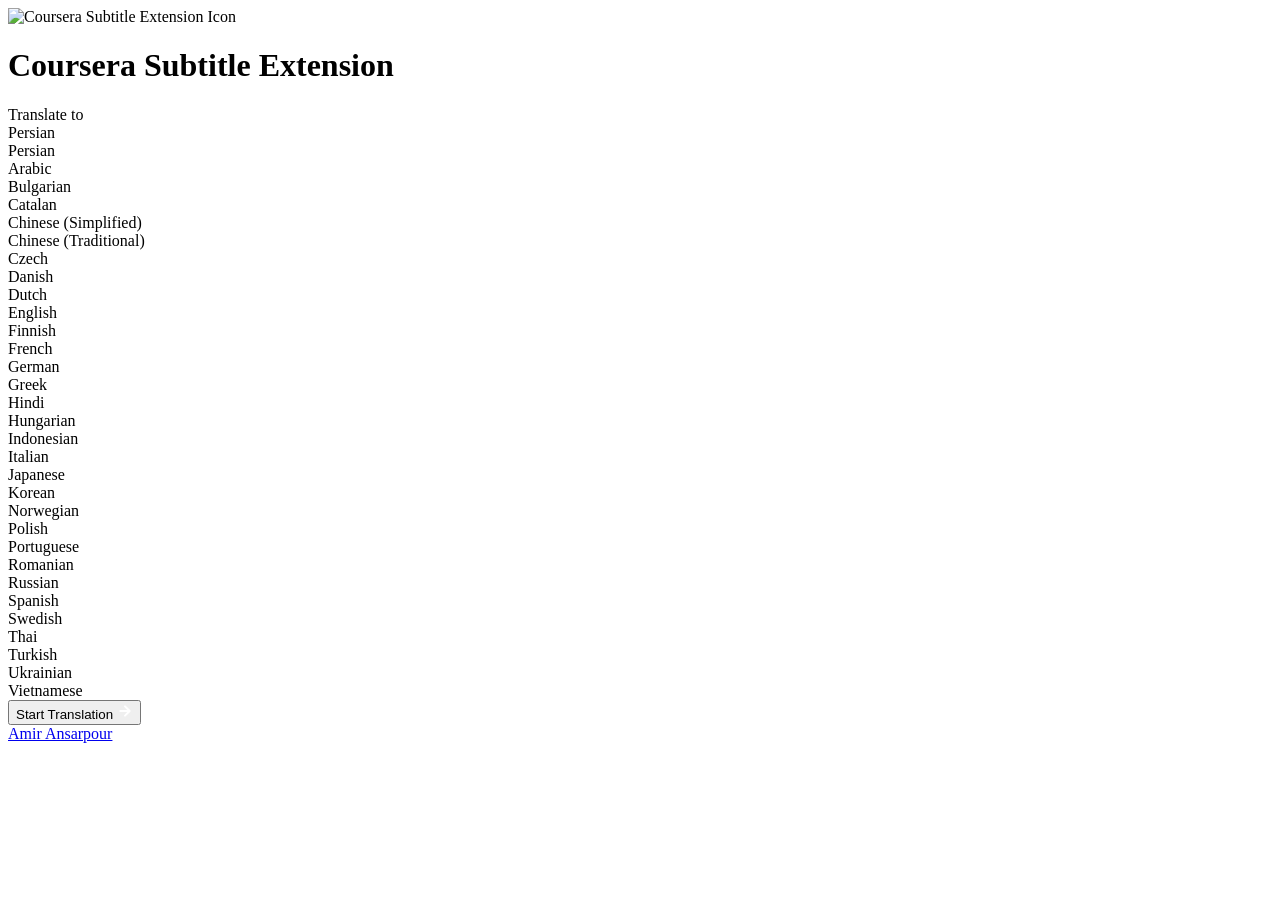
==== index.html @ ac2ec1f6 "add lang" ====
<!doctype html>
<html lang="en">
  <head>
    <meta charset="UTF-8" />
    <meta name="viewport" content="width=device-width, initial-scale=1.0" />
    <title>Coursera Subtitle Extension</title>
    <link rel="stylesheet" href="css/index.css" />
  </head>
  <body>
    <div id="main-div">
      <header>
        <div class="app-icon">
          <img
            class="app-icon-png"
            src="images/128.png"
            alt="Coursera Subtitle Extension Icon"
          />
        </div>
        <h1>Coursera Subtitle Extension</h1>
      </header>

      <div class="dropdown-container" id="dropdownContainer">
        <span class="label">Translate to</span>
        <div class="custom-select" id="selectTrigger">
          <span id="selectedLabel">Persian</span>
          <div class="arrow-icon"></div>
        </div>
        <div class="options-menu" id="optionsMenu">
          <div class="option" data-value="fa">Persian</div>
          <div class="option" data-value="ar">Arabic</div>
          <div class="option" data-value="bg">Bulgarian</div>
          <div class="option" data-value="ca">Catalan</div>
          <div class="option" data-value="zh-CN">Chinese (Simplified)</div>
          <div class="option" data-value="zh-TW">Chinese (Traditional)</div>
          <div class="option" data-value="cs">Czech</div>
          <div class="option" data-value="da">Danish</div>
          <div class="option" data-value="nl">Dutch</div>
          <div class="option" data-value="en">English</div>
          <div class="option" data-value="fi">Finnish</div>
          <div class="option" data-value="fr">French</div>
          <div class="option" data-value="de">German</div>
          <div class="option" data-value="el">Greek</div>
          <div class="option" data-value="hi">Hindi</div>
          <div class="option" data-value="hu">Hungarian</div>
          <div class="option" data-value="id">Indonesian</div>
          <div class="option" data-value="it">Italian</div>
          <div class="option" data-value="ja">Japanese</div>
          <div class="option" data-value="ko">Korean</div>
          <div class="option" data-value="no">Norwegian</div>
          <div class="option" data-value="pl">Polish</div>
          <div class="option" data-value="pt">Portuguese</div>
          <div class="option" data-value="ro">Romanian</div>
          <div class="option" data-value="ru">Russian</div>
          <div class="option" data-value="es">Spanish</div>
          <div class="option" data-value="sv">Swedish</div>
          <div class="option" data-value="th">Thai</div>
          <div class="option" data-value="tr">Turkish</div>
          <div class="option" data-value="uk">Ukrainian</div>
          <div class="option" data-value="vi">Vietnamese</div>
        </div>
      </div>

      <input type="hidden" id="lang" value="fa" />

      <button id="translateBtn">
        <span>Start Translation</span>
        <svg
          width="16"
          height="16"
          viewBox="0 0 24 24"
          fill="none"
          stroke="white"
          stroke-width="3"
          stroke-linecap="round"
          stroke-linejoin="round"
        >
          <path d="M5 12h14M12 5l7 7-7 7"></path>
        </svg>
      </button>

      <footer>
        <a href="https://amiransarpour.ir/" target="_blank">Amir Ansarpour</a>
      </footer>
    </div>

    <script src="js/drop.js"></script>
    <script src="js/index.js"></script>
  </body>
</html>
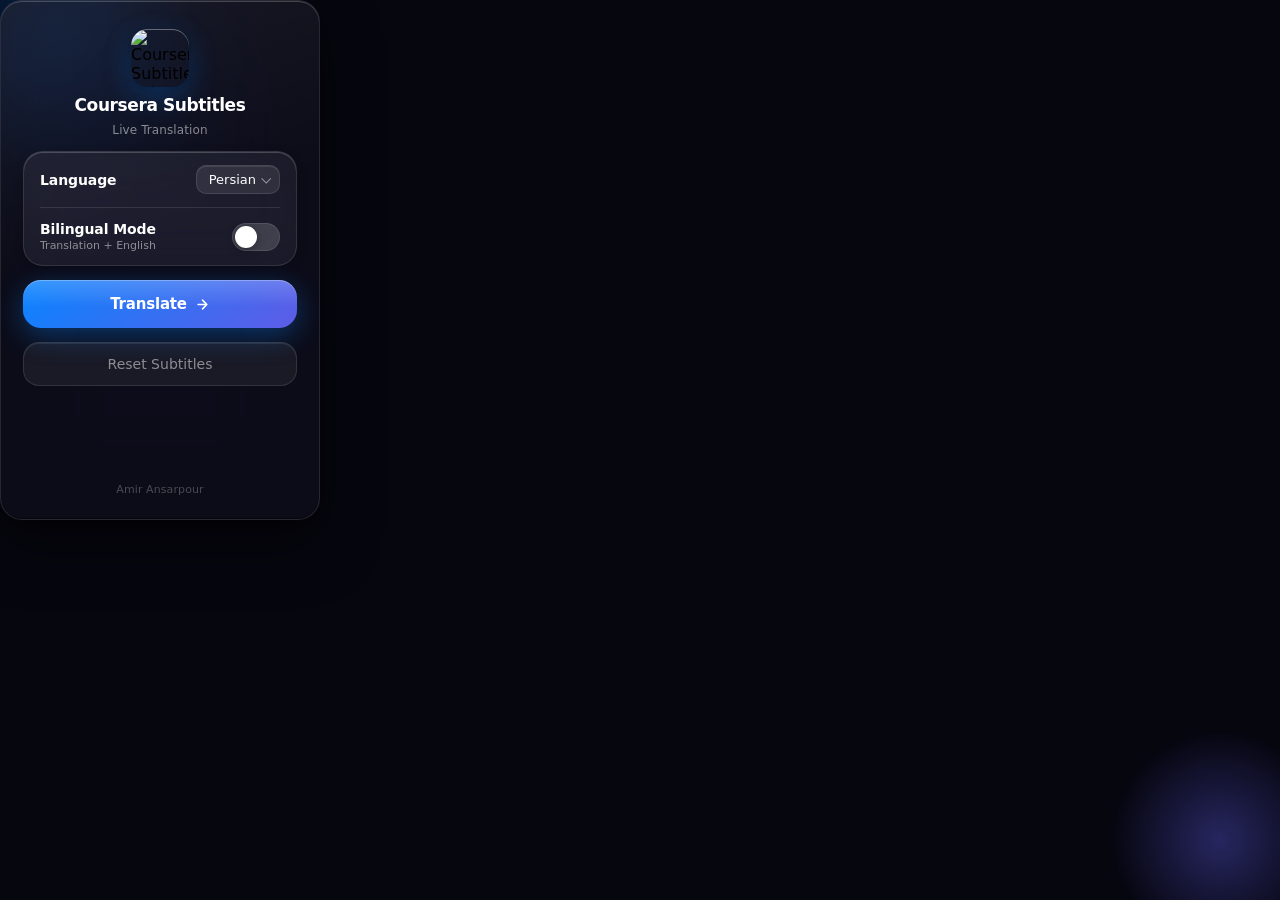
==== commit a12733e5: "ui changes" ====
--- a/index.html
+++ b/index.html
@@ -16,67 +16,87 @@
             alt="Coursera Subtitle Extension Icon"
           />
         </div>
-        <h1>Coursera Subtitle Extension</h1>
+        <h1>Coursera Subtitles</h1>
+        <p class="tagline">Live Translation</p>
       </header>
 
-      <div class="dropdown-container" id="dropdownContainer">
-        <span class="label">Translate to</span>
-        <div class="custom-select" id="selectTrigger">
-          <span id="selectedLabel">Persian</span>
-          <div class="arrow-icon"></div>
+      <div class="glass-card">
+        <div class="dropdown-container" id="dropdownContainer">
+          <div class="row-item">
+            <span class="row-label">Language</span>
+            <div class="custom-select" id="selectTrigger">
+              <span id="selectedLabel">Persian</span>
+              <div class="arrow-icon"></div>
+            </div>
+          </div>
+          <div class="options-menu" id="optionsMenu">
+            <div class="option" data-value="fa">Persian</div>
+            <div class="option" data-value="ar">Arabic</div>
+            <div class="option" data-value="bg">Bulgarian</div>
+            <div class="option" data-value="ca">Catalan</div>
+            <div class="option" data-value="zh-CN">Chinese (Simplified)</div>
+            <div class="option" data-value="zh-TW">Chinese (Traditional)</div>
+            <div class="option" data-value="cs">Czech</div>
+            <div class="option" data-value="da">Danish</div>
+            <div class="option" data-value="nl">Dutch</div>
+            <div class="option" data-value="en">English</div>
+            <div class="option" data-value="fi">Finnish</div>
+            <div class="option" data-value="fr">French</div>
+            <div class="option" data-value="de">German</div>
+            <div class="option" data-value="el">Greek</div>
+            <div class="option" data-value="hi">Hindi</div>
+            <div class="option" data-value="hu">Hungarian</div>
+            <div class="option" data-value="id">Indonesian</div>
+            <div class="option" data-value="it">Italian</div>
+            <div class="option" data-value="ja">Japanese</div>
+            <div class="option" data-value="ko">Korean</div>
+            <div class="option" data-value="no">Norwegian</div>
+            <div class="option" data-value="pl">Polish</div>
+            <div class="option" data-value="pt">Portuguese</div>
+            <div class="option" data-value="ro">Romanian</div>
+            <div class="option" data-value="ru">Russian</div>
+            <div class="option" data-value="es">Spanish</div>
+            <div class="option" data-value="sv">Swedish</div>
+            <div class="option" data-value="th">Thai</div>
+            <div class="option" data-value="tr">Turkish</div>
+            <div class="option" data-value="uk">Ukrainian</div>
+            <div class="option" data-value="vi">Vietnamese</div>
+          </div>
         </div>
-        <div class="options-menu" id="optionsMenu">
-          <div class="option" data-value="fa">Persian</div>
-          <div class="option" data-value="ar">Arabic</div>
-          <div class="option" data-value="bg">Bulgarian</div>
-          <div class="option" data-value="ca">Catalan</div>
-          <div class="option" data-value="zh-CN">Chinese (Simplified)</div>
-          <div class="option" data-value="zh-TW">Chinese (Traditional)</div>
-          <div class="option" data-value="cs">Czech</div>
-          <div class="option" data-value="da">Danish</div>
-          <div class="option" data-value="nl">Dutch</div>
-          <div class="option" data-value="en">English</div>
-          <div class="option" data-value="fi">Finnish</div>
-          <div class="option" data-value="fr">French</div>
-          <div class="option" data-value="de">German</div>
-          <div class="option" data-value="el">Greek</div>
-          <div class="option" data-value="hi">Hindi</div>
-          <div class="option" data-value="hu">Hungarian</div>
-          <div class="option" data-value="id">Indonesian</div>
-          <div class="option" data-value="it">Italian</div>
-          <div class="option" data-value="ja">Japanese</div>
-          <div class="option" data-value="ko">Korean</div>
-          <div class="option" data-value="no">Norwegian</div>
-          <div class="option" data-value="pl">Polish</div>
-          <div class="option" data-value="pt">Portuguese</div>
-          <div class="option" data-value="ro">Romanian</div>
-          <div class="option" data-value="ru">Russian</div>
-          <div class="option" data-value="es">Spanish</div>
-          <div class="option" data-value="sv">Swedish</div>
-          <div class="option" data-value="th">Thai</div>
-          <div class="option" data-value="tr">Turkish</div>
-          <div class="option" data-value="uk">Ukrainian</div>
-          <div class="option" data-value="vi">Vietnamese</div>
+
+        <div class="card-divider"></div>
+
+        <div class="row-item">
+          <div class="row-info">
+            <span class="row-label">Bilingual Mode</span>
+            <span class="row-sub">Translation + English</span>
+          </div>
+          <label class="toggle">
+            <input type="checkbox" id="bilingualToggle" />
+            <span class="toggle-slider"></span>
+          </label>
         </div>
       </div>
 
       <input type="hidden" id="lang" value="fa" />
 
       <button id="translateBtn">
-        <span>Start Translation</span>
+        <span>Translate</span>
         <svg
-          width="16"
-          height="16"
+          width="15"
+          height="15"
           viewBox="0 0 24 24"
           fill="none"
-          stroke="white"
-          stroke-width="3"
+          stroke="currentColor"
+          stroke-width="2.5"
           stroke-linecap="round"
           stroke-linejoin="round"
         >
           <path d="M5 12h14M12 5l7 7-7 7"></path>
         </svg>
       </button>
+
+      <button id="resetBtn">Reset Subtitles</button>
 
       <footer>
         <a href="https://amiransarpour.ir/" target="_blank">Amir Ansarpour</a>
--- a/css/index.css
+++ b/css/index.css
@@ -0,0 +1,469 @@
+:root {
+  --bg: #06060f;
+  --glass: rgba(255, 255, 255, 0.06);
+  --glass-border: rgba(255, 255, 255, 0.11);
+  --glass-highlight: rgba(255, 255, 255, 0.2);
+  --accent: #0a84ff;
+  --accent-end: #5e5ce6;
+  --text: #ffffff;
+  --text-2: rgba(255, 255, 255, 0.5);
+  --text-3: rgba(255, 255, 255, 0.25);
+  --spring: cubic-bezier(0.3, 1.5, 0.5, 1);
+  --ease: cubic-bezier(0.4, 0, 0.2, 1);
+}
+
+*,
+*::before,
+*::after {
+  margin: 0;
+  padding: 0;
+  box-sizing: border-box;
+  font-family: -apple-system, "SF Pro Display", "SF Pro Text", system-ui, sans-serif;
+  -webkit-font-smoothing: antialiased;
+}
+
+html {
+  width: 320px;
+  height: 520px;
+  background: transparent; /* lets the OS show through corner triangles */
+}
+
+body {
+  width: 320px;
+  height: 520px;
+  overflow: hidden;
+  border-radius: 22px; /* clips content to rounded shape at the window level */
+  background: var(--bg);
+}
+
+/* Ambient color blobs — the "light source" behind the glass */
+body::before {
+  content: "";
+  position: fixed;
+  width: 280px;
+  height: 280px;
+  border-radius: 50%;
+  background: radial-gradient(
+    circle at 50% 50%,
+    rgba(10, 132, 255, 0.45) 0%,
+    transparent 65%
+  );
+  top: -90px;
+  left: -70px;
+  pointer-events: none;
+}
+
+body::after {
+  content: "";
+  position: fixed;
+  width: 240px;
+  height: 240px;
+  border-radius: 50%;
+  background: radial-gradient(
+    circle at 50% 50%,
+    rgba(94, 92, 230, 0.38) 0%,
+    transparent 65%
+  );
+  bottom: -60px;
+  right: -60px;
+  pointer-events: none;
+}
+
+/* ── Main Glass Card ───────────────────────────────────────── */
+
+#main-div {
+  width: 320px;
+  height: 520px;
+  margin: 0;
+  padding: 26px 22px 22px;
+
+  background: rgba(16, 16, 28, 0.72);
+  backdrop-filter: blur(60px) saturate(180%);
+  -webkit-backdrop-filter: blur(60px) saturate(180%);
+
+  border-radius: 22px;
+  border: 1px solid var(--glass-border);
+  box-shadow:
+    0 24px 56px rgba(0, 0, 0, 0.55),
+    0 4px 16px rgba(0, 0, 0, 0.35),
+    inset 0 1px 0 var(--glass-highlight),
+    inset 0 -1px 0 rgba(0, 0, 0, 0.5);
+
+  display: flex;
+  flex-direction: column;
+  gap: 14px;
+
+  position: relative;
+}
+
+/* Top-edge sheen — a hallmark of Liquid Glass */
+#main-div::before {
+  content: "";
+  position: absolute;
+  inset: 0;
+  border-radius: inherit;
+  background: linear-gradient(
+    160deg,
+    rgba(255, 255, 255, 0.055) 0%,
+    transparent 45%
+  );
+  pointer-events: none;
+  z-index: 0;
+}
+
+/* ── Header ────────────────────────────────────────────────── */
+
+header {
+  display: flex;
+  flex-direction: column;
+  align-items: center;
+  gap: 8px;
+  padding-top: 2px;
+  position: relative;
+  z-index: 1;
+}
+
+.app-icon {
+  width: 58px;
+  height: 58px;
+  border-radius: 17px;
+  overflow: hidden;
+  box-shadow:
+    0 10px 28px rgba(10, 132, 255, 0.28),
+    0 2px 8px rgba(0, 0, 0, 0.45),
+    inset 0 1px 0 rgba(255, 255, 255, 0.35);
+}
+
+.app-icon-png {
+  width: 58px;
+  height: 58px;
+  display: block;
+}
+
+h1 {
+  font-size: 17px;
+  font-weight: 700;
+  color: var(--text);
+  letter-spacing: -0.4px;
+}
+
+.tagline {
+  font-size: 12px;
+  font-weight: 400;
+  color: var(--text-2);
+  letter-spacing: 0.1px;
+}
+
+/* ── Glass Control Card ────────────────────────────────────── */
+
+.glass-card {
+  background: var(--glass);
+  backdrop-filter: blur(24px) saturate(160%);
+  -webkit-backdrop-filter: blur(24px) saturate(160%);
+  border-radius: 20px;
+  border: 1px solid var(--glass-border);
+  box-shadow:
+    inset 0 1px 0 var(--glass-highlight),
+    0 2px 10px rgba(0, 0, 0, 0.2);
+  position: relative;
+  z-index: 20; /* must exceed translateBtn/resetBtn (z-index:1) so the dropdown paints above them */
+}
+
+.card-divider {
+  height: 1px;
+  background: var(--glass-border);
+  margin: 0 16px;
+}
+
+/* ── Row Items ─────────────────────────────────────────────── */
+
+.row-item {
+  display: flex;
+  align-items: center;
+  justify-content: space-between;
+  padding: 13px 16px;
+  gap: 12px;
+}
+
+.row-label {
+  font-size: 14px;
+  font-weight: 600;
+  color: var(--text);
+  letter-spacing: -0.1px;
+}
+
+.row-sub {
+  display: block;
+  font-size: 11px;
+  font-weight: 400;
+  color: var(--text-2);
+  margin-top: 2px;
+}
+
+.row-info {
+  display: flex;
+  flex-direction: column;
+}
+
+/* ── Language Dropdown ─────────────────────────────────────── */
+
+.dropdown-container {
+  position: relative;
+  z-index: 10;
+}
+
+.custom-select {
+  display: flex;
+  align-items: center;
+  gap: 6px;
+  cursor: pointer;
+  padding: 6px 10px 6px 12px;
+  border-radius: 10px;
+  background: rgba(255, 255, 255, 0.09);
+  border: 1px solid var(--glass-border);
+  transition: background 0.18s;
+  white-space: nowrap;
+  box-shadow: inset 0 1px 0 rgba(255, 255, 255, 0.1);
+}
+
+.custom-select:hover {
+  background: rgba(255, 255, 255, 0.15);
+}
+
+.custom-select span {
+  font-size: 13px;
+  font-weight: 500;
+  color: var(--text);
+  max-width: 110px;
+  overflow: hidden;
+  text-overflow: ellipsis;
+}
+
+.arrow-icon {
+  width: 7px;
+  height: 7px;
+  border-right: 1.5px solid var(--text-2);
+  border-bottom: 1.5px solid var(--text-2);
+  transform: rotate(45deg) translateY(-1px);
+  transition: transform 0.25s var(--spring);
+  flex-shrink: 0;
+}
+
+.dropdown-container.open .arrow-icon {
+  transform: rotate(-135deg) translateY(-1px);
+}
+
+.options-menu {
+  position: absolute;
+  top: calc(100% + 6px);
+  right: 0;
+  min-width: 200px;
+
+  /* Solid background — nested backdrop-filter inside other backdrop-filter
+     parents breaks in Chrome, so we use an opaque surface instead */
+  background: #1c1c2e;
+  border-radius: 16px;
+  border: 1px solid var(--glass-border);
+  box-shadow:
+    0 20px 48px rgba(0, 0, 0, 0.7),
+    0 4px 16px rgba(0, 0, 0, 0.4),
+    inset 0 1px 0 rgba(255, 255, 255, 0.1);
+
+  max-height: 0;
+  overflow-y: auto;
+  opacity: 0;
+  pointer-events: none;
+  transition:
+    max-height 0.3s var(--ease),
+    opacity 0.2s var(--ease);
+  scrollbar-width: thin;
+  scrollbar-color: rgba(255, 255, 255, 0.2) transparent;
+  z-index: 100;
+}
+
+.options-menu::-webkit-scrollbar {
+  width: 4px;
+}
+
+.options-menu::-webkit-scrollbar-track {
+  background: transparent;
+}
+
+.options-menu::-webkit-scrollbar-thumb {
+  background: rgba(255, 255, 255, 0.2);
+  border-radius: 4px;
+}
+
+.dropdown-container.open .options-menu {
+  max-height: 220px;
+  opacity: 1;
+  pointer-events: all;
+}
+
+.option {
+  padding: 11px 16px;
+  font-size: 13.5px;
+  font-weight: 400;
+  color: var(--text);
+  cursor: pointer;
+  transition: background 0.12s;
+  border-bottom: 1px solid rgba(255, 255, 255, 0.04);
+}
+
+.option:last-child {
+  border-bottom: none;
+}
+
+.option:first-child {
+  border-radius: 15px 15px 0 0;
+}
+
+.option:last-child {
+  border-radius: 0 0 15px 15px;
+}
+
+.option:hover {
+  background: rgba(10, 132, 255, 0.22);
+}
+
+/* ── iOS Toggle ────────────────────────────────────────────── */
+
+.toggle {
+  position: relative;
+  display: inline-block;
+  width: 48px;
+  height: 28px;
+  flex-shrink: 0;
+}
+
+.toggle input {
+  opacity: 0;
+  width: 0;
+  height: 0;
+}
+
+.toggle-slider {
+  position: absolute;
+  cursor: pointer;
+  inset: 0;
+  background: rgba(255, 255, 255, 0.16);
+  border-radius: 28px;
+  border: 1px solid rgba(255, 255, 255, 0.1);
+  transition: background 0.28s, border-color 0.28s;
+}
+
+.toggle-slider::before {
+  content: "";
+  position: absolute;
+  width: 22px;
+  height: 22px;
+  left: 2px;
+  top: 2px;
+  background: #ffffff;
+  border-radius: 50%;
+  transition: transform 0.3s var(--spring);
+  box-shadow: 0 2px 8px rgba(0, 0, 0, 0.35);
+}
+
+.toggle input:checked + .toggle-slider {
+  background: var(--accent);
+  border-color: transparent;
+}
+
+.toggle input:checked + .toggle-slider::before {
+  transform: translateX(20px);
+}
+
+/* ── Translate Button ──────────────────────────────────────── */
+
+#translateBtn {
+  background: linear-gradient(135deg, var(--accent) 0%, var(--accent-end) 100%);
+  color: white;
+  border: none;
+  padding: 15px 20px;
+  border-radius: 18px;
+  font-size: 15px;
+  font-weight: 600;
+  letter-spacing: -0.2px;
+  cursor: pointer;
+
+  display: flex;
+  align-items: center;
+  justify-content: center;
+  gap: 8px;
+
+  box-shadow:
+    0 8px 28px rgba(10, 132, 255, 0.35),
+    inset 0 1px 0 rgba(255, 255, 255, 0.28);
+
+  transition: transform 0.2s var(--spring), box-shadow 0.2s;
+  position: relative;
+  overflow: hidden;
+  z-index: 1;
+}
+
+/* Glass sheen on the button */
+#translateBtn::before {
+  content: "";
+  position: absolute;
+  inset: 0;
+  background: linear-gradient(
+    180deg,
+    rgba(255, 255, 255, 0.18) 0%,
+    transparent 55%
+  );
+  pointer-events: none;
+}
+
+#translateBtn:active {
+  transform: scale(0.97);
+  box-shadow: 0 4px 14px rgba(10, 132, 255, 0.2);
+}
+
+/* ── Reset Button ──────────────────────────────────────────── */
+
+#resetBtn {
+  background: var(--glass);
+  color: var(--text-2);
+  border: 1px solid var(--glass-border);
+  padding: 13px 20px;
+  border-radius: 16px;
+  font-size: 14px;
+  font-weight: 500;
+  cursor: pointer;
+  z-index: 1;
+
+  box-shadow: inset 0 1px 0 rgba(255, 255, 255, 0.08);
+  transition: background 0.18s, color 0.18s, transform 0.15s;
+}
+
+#resetBtn:hover {
+  background: rgba(255, 255, 255, 0.1);
+  color: var(--text);
+}
+
+#resetBtn:active {
+  transform: scale(0.98);
+}
+
+/* ── Footer ────────────────────────────────────────────────── */
+
+footer {
+  text-align: center;
+  margin-top: auto;
+  position: relative;
+  z-index: 1;
+}
+
+footer a {
+  font-size: 11px;
+  font-weight: 400;
+  color: var(--text-3);
+  text-decoration: none;
+  letter-spacing: 0.1px;
+  transition: color 0.18s;
+}
+
+footer a:hover {
+  color: var(--text-2);
+}
